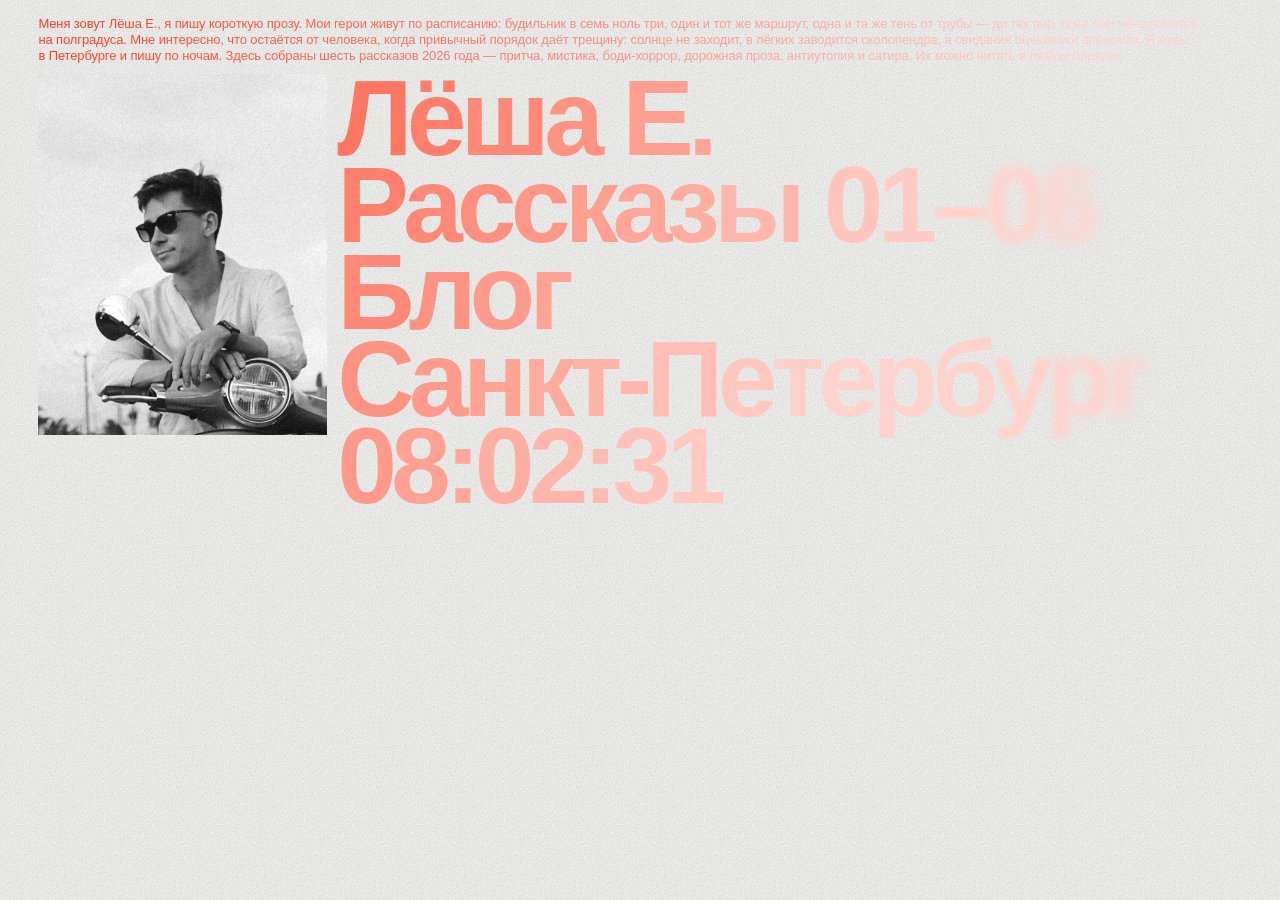
==== index.html @ 3f1f8497 "Сайт переезжает на alexie.ru Co-Authored-By: Claude Opus 5.5 <noreply@anthropic.com>" ====
<!doctype html>
<html lang="ru">
<head>
<meta charset="utf-8">
<meta http-equiv="Content-Security-Policy" content="default-src 'self'; script-src 'self' 'sha256-SENrKunhI6OJ6jYtTRpdnpeyPyvd7PL34eWN+Hv/sso='; style-src 'self' 'unsafe-inline' https://fonts.googleapis.com; font-src 'self' https://fonts.gstatic.com; img-src 'self' data:; connect-src 'self'; object-src 'none'; base-uri 'self'; form-action 'none'">
<meta name="referrer" content="strict-origin-when-cross-origin">
<meta name="viewport" content="width=device-width, initial-scale=1">
<title>Лёша Е. — рассказы, короткая проза</title>
<meta name="description" content="Лёша Е. (Лёша Ермаков) — короткая проза. Шесть рассказов: «Ни в коем случае не касайся земли», «Долгий закат», «Скрежет», «Авиарежим», «Оставьте отзыв», «Корпоратив». Читать онлайн.">
<meta name="author" content="Лёша Ермаков">
<meta name="robots" content="index, follow, max-image-preview:large">
<link rel="canonical" href="https://alexie.ru/">
<meta property="og:type" content="website">
<meta property="og:site_name" content="Лёша Е. — рассказы">
<meta property="og:locale" content="ru_RU">
<meta property="og:title" content="Лёша Е. — рассказы, короткая проза">
<meta property="og:description" content="Лёша Е. (Лёша Ермаков) — короткая проза. Шесть рассказов: «Ни в коем случае не касайся земли», «Долгий закат», «Скрежет», «Авиарежим», «Оставьте отзыв», «Корпоратив». Читать онлайн.">
<meta property="og:url" content="https://alexie.ru/">
<meta property="og:image" content="https://alexie.ru/assets/og.jpg">
<meta property="og:image:width" content="1200">
<meta property="og:image:height" content="630">
<meta name="twitter:card" content="summary_large_image">
<meta name="theme-color" content="#f0f0ef" media="(prefers-color-scheme: light)">
<meta name="theme-color" content="#121212" media="(prefers-color-scheme: dark)">
<link rel="icon" href="favicon.svg" type="image/svg+xml">
<link rel="apple-touch-icon" href="assets/apple-touch-icon.png">
<link rel="preconnect" href="https://fonts.googleapis.com">
<link rel="preconnect" href="https://fonts.gstatic.com" crossorigin>
<link href="https://fonts.googleapis.com/css2?family=Geist:wght@400;500;600;700&display=swap" rel="stylesheet">
<link rel="preload" href="assets/fonts/lebowski-regular.woff2" as="font" type="font/woff2" crossorigin>
<link rel="stylesheet" href="assets/style.css">
<script src="assets/magnet.js" defer></script>
<script type="application/ld+json">{"@context":"https://schema.org","@graph":[{"@type":"WebSite","@id":"https://alexie.ru/#website","name":"Лёша Е. — рассказы","url":"https://alexie.ru/","inLanguage":"ru","author":{"@id":"https://alexie.ru/#author"}},{"@type":"Person","@id":"https://alexie.ru/#author","name":"Лёша Е.","alternateName":"Лёша Ермаков","url":"https://alexie.ru/","image":"https://alexie.ru/assets/photo.jpg"},{"@type":"ItemList","name":"Рассказы","itemListElement":[{"@type":"ListItem","position":1,"url":"https://alexie.ru/stories/ne-kasaysya-zemli/","name":"Ни в коем случае не касайся земли"},{"@type":"ListItem","position":2,"url":"https://alexie.ru/stories/dolgiy-zakat/","name":"Долгий закат"},{"@type":"ListItem","position":3,"url":"https://alexie.ru/stories/skrezhet/","name":"Скрежет"},{"@type":"ListItem","position":4,"url":"https://alexie.ru/stories/aviarezhim/","name":"Авиарежим"},{"@type":"ListItem","position":5,"url":"https://alexie.ru/stories/ostavte-otzyv/","name":"Оставьте отзыв"},{"@type":"ListItem","position":6,"url":"https://alexie.ru/stories/korporativ/","name":"Корпоратив"}]}]}</script>
</head>
<body id="top" class="home">

<main>
  <h1 class="visually-hidden">Лёша Е. — рассказы</h1>
  <section class="hero">
    <p class="caps">Короткая проза о людях, которые живут по расписанию, — до тех пор, пока мир не сдвинется на полградуса</p>
    <figure class="portrait"><img class="swap" src="assets/photos/1.jpg" data-photos="assets/photos/1.jpg assets/photos/2.jpg assets/photos/3.jpg assets/photos/4.jpg assets/photos/5.jpg" alt="Лёша Е., портрет" width="900" height="1200"></figure>
    <a href="stories/" class="scroll">Рассказы 01–06 →</a>
    <a href="blog/" class="scroll">Блог →</a>
  </section>

  <section class="hero-b" aria-label="Об авторе">
    <p class="about">Меня зовут Лёша Е., я пишу короткую прозу. Мои герои живут по расписанию: будильник в семь ноль три, один и тот же маршрут, одна и та же тень от трубы — до тех пор, пока мир не сдвинется на полградуса. Мне интересно, что остаётся от человека, когда привычный порядок даёт трещину: солнце не заходит, в лёгких заводится сколопендра, а свидания оценивают звёздами. Я живу в Петербурге и пишу по ночам. Здесь собраны шесть рассказов 2026 года — притча, мистика, боди-хоррор, дорожная проза, антиутопия и сатира. Их можно читать в любом порядке.</p>
    <div class="hero-b-grid">
      <img class="swap" src="assets/photos/1.jpg" data-photos="assets/photos/1.jpg assets/photos/2.jpg assets/photos/3.jpg assets/photos/4.jpg assets/photos/5.jpg" alt="Лёша Е., портрет" width="900" height="1200">
      <p class="big">
        <span>Лёша Е.</span>
        <a class="edge" href="stories/">Рассказы 01–06</a>
        <a href="blog/">Блог</a>
        <span class="edge">Санкт‑Петербург</span>
        <time class="clock" data-tz="Europe/Moscow" aria-label="Время в Петербурге">--:--:--</time>
      </p>
    </div>
  </section>
  <script>
    // Случайное фото при каждой загрузке, не повторяя прошлое.
    (() => {
      const imgs = document.querySelectorAll('img.swap');
      const n = imgs[0].dataset.photos.split(' ').length;
      let last = -1;
      try { last = parseInt(localStorage.getItem('photo'), 10); } catch (e) {}
      let i = Math.floor(Math.random() * (last >= 0 && last < n ? n - 1 : n));
      if (last >= 0 && last < n && i >= last) i++;
      imgs.forEach(img => { img.src = img.dataset.photos.split(' ')[i]; img.dataset.index = i; });
      try { localStorage.setItem('photo', i); } catch (e) {}
    })();
  </script>

</main>


<script src="assets/home-b.js" defer></script>
</body>
</html>
---- assets/style.css ----
/* Medeo Serif (DNF Studio, OFL 1.1, assets/fonts/medeo-serif/OFL.txt) — основной текст рассказов.
   Подмножества по алфавитам: браузер скачивает только нужные. */
@font-face {
  font-family: "Medeo Serif";
  src: url("fonts/medeo-serif/MedeoSerif-Regular.symbols.woff2") format("woff2");
  font-weight: 400;
  font-style: normal;
  font-display: swap;
  unicode-range: U+02D8-02D9, U+02DB, U+20C5, U+2190, U+2192, U+21E7, U+222B, U+25B2, U+F8FF;
}
@font-face {
  font-family: "Medeo Serif";
  src: url("fonts/medeo-serif/MedeoSerif-Regular.cyrillic-ext.woff2") format("woff2");
  font-weight: 400;
  font-style: normal;
  font-display: swap;
  unicode-range: U+0300-0304, U+0306-030D, U+0312, U+031B, U+0323, U+0326-0329, U+0330-0331, U+0335-0337, U+0460-048F, U+0494-0499, U+049C-04A1, U+04A4-04AD, U+04B2-04B9, U+04BC-04D7, U+04DA-04E7, U+04EA-052F, U+1C80-1C8A, U+1DC4-1DC7, U+20B4, U+2DE0-2DFF, U+A640-A69F, U+FE2E-FE2F;
}
@font-face {
  font-family: "Medeo Serif";
  src: url("fonts/medeo-serif/MedeoSerif-Regular.cyrillic.woff2") format("woff2");
  font-weight: 400;
  font-style: normal;
  font-display: swap;
  unicode-range: U+0300-0304, U+0306-030D, U+0312, U+031B, U+0323, U+0326-0329, U+0330-0331, U+0335-0337, U+0400-045F, U+0490-0493, U+049A-049B, U+04A2-04A3, U+04AE-04B1, U+04BA-04BB, U+04D8-04D9, U+04E8-04E9, U+1DC4-1DC7, U+2116;
}
@font-face {
  font-family: "Medeo Serif";
  src: url("fonts/medeo-serif/MedeoSerif-Regular.latin-ext.woff2") format("woff2");
  font-weight: 400;
  font-style: normal;
  font-display: swap;
  unicode-range: U+0100-02BA, U+02BD-02C5, U+02C7-02CC, U+02CE-02D7, U+02DD-0304, U+0306-030D, U+0312, U+031B, U+0323, U+0326-0329, U+0330-0331, U+0335-0337, U+1D00-1DBF, U+1DC4-1DC7, U+1E00-1E9F, U+1EF2-1EFF, U+2020, U+20A0-20AB, U+20AD-20C4, U+2113, U+2C60-2C7F, U+A720-A7FF;
}
@font-face {
  font-family: "Medeo Serif";
  src: url("fonts/medeo-serif/MedeoSerif-Regular.latin.woff2") format("woff2");
  font-weight: 400;
  font-style: normal;
  font-display: swap;
  unicode-range: U+0000-00FF, U+0131, U+0152-0153, U+02BB-02BC, U+02C6, U+02DA, U+02DC, U+0300-0304, U+0306-030D, U+0312, U+031B, U+0323, U+0326-0329, U+0330-0331, U+0335-0337, U+1DC4-1DC7, U+2000-206F, U+20AC, U+2122, U+2191, U+2193, U+2212, U+2215, U+FEFF, U+FFFD;
}
@font-face {
  font-family: "Lebowski";
  src: url("fonts/lebowski-regular.woff2") format("woff2"),
       url("fonts/lebowski-regular.woff") format("woff");
  font-weight: 400;
  font-style: normal;
  font-display: swap;
}
:root {
  --paper: #f0f0ef;
  --ink: #0d0d0d;
  --mute: #858585;
  --line: #d8d8d6;
  --accent: #e100c3;
  --placeholder: #d4d4d2;
  --red: #ff3d1f;
  color-scheme: light;
  --sans: "Geist", "Helvetica Neue", Helvetica, Arial, sans-serif;
  --display: "Lebowski", "Geist", Georgia, serif;
  --gutter: clamp(16px, 3vw, 40px);
  --scale: 1;
}
@media (prefers-color-scheme: dark) {
  :root:not([data-theme="light"]) {
    --paper: #121212;
    --ink: #e6e6e4;
    --mute: #7d7d7b;
    --line: #2a2a2a;
    --accent: #ff4fe3;
    --placeholder: #2a2a2a;
    color-scheme: dark;
  }
}
:root[data-theme="dark"] {
  --paper: #121212;
  --ink: #e6e6e4;
  --mute: #7d7d7b;
  --line: #2a2a2a;
  --accent: #ff4fe3;
  --placeholder: #2a2a2a;
  color-scheme: dark;
}
* { box-sizing: border-box; margin: 0; padding: 0; }
html { -webkit-text-size-adjust: 100%; }
body {
  background: var(--paper);
  color: var(--ink);
  font: 400 13px/1.35 var(--sans);
  letter-spacing: -0.005em;
  -webkit-font-smoothing: antialiased;
}
a { color: inherit; text-decoration: none; }
button { font: inherit; color: inherit; background: none; border: 0; cursor: pointer; }
::selection { background: var(--accent); color: #fff; }

.mute { color: var(--mute); }

/* ---------- home ---------- */
.hero {
  display: flex;
  flex-direction: column;
  align-items: center;
  gap: 28px;
  padding: 16px var(--gutter) 96px;
  text-align: center;
}
.caps {
  text-transform: uppercase;
  font-size: 13px;
  line-height: 1.25;
  letter-spacing: 0.01em;
  max-width: 30em;
}
.portrait {
  width: clamp(160px, 18vw, 230px);
  aspect-ratio: 3 / 4;
  overflow: hidden;
  background: var(--placeholder);
}
.portrait img {
  width: 100%; height: 100%; object-fit: cover; display: block;
  filter: grayscale(1) contrast(1.08) brightness(1.02);
}
.hero .scroll { border-bottom: 1px solid currentColor; }
.hero .scroll:hover { color: var(--accent); }

.index { padding: 0 var(--gutter) 96px; }
.index-head, .row-main {
  display: grid;
  grid-template-columns: 1fr 3.2em 2fr auto;
  gap: var(--gutter);
  align-items: baseline;
  justify-items: start;
}
.index-head {
  padding-bottom: 10px;
  border-bottom: 1px solid var(--ink);
  color: var(--mute);
}
.row { border-bottom: 1px solid var(--line); }
.row-main {
  width: 100%;
  text-align: left;
  padding: 14px 0 13px;
}
.row .tag { font: 400 15px/1.2 var(--sans); color: var(--mute); }
.row .title { font: 400 clamp(26px, 2.8vw, 36px)/1.05 var(--display); }
.row .num { font: 400 15px/1.2 var(--sans); font-variant-numeric: tabular-nums; }
.row .time { font: 400 15px/1.2 var(--sans); color: var(--mute); justify-self: end; white-space: nowrap; }
.row-main:hover .title, .row-main:hover .num, .row.open .title, .row.open .num { color: var(--accent); }

.row-more {
  display: grid;
  grid-template-columns: 1fr 3.2em 2fr auto;
  gap: var(--gutter);
  max-height: 0;
  overflow: hidden;
  transition: max-height .45s cubic-bezier(.2,.7,.2,1);
}
.row.open .row-more { max-height: 420px; }
.row-more p {
  grid-column: 3;
  font: 400 15px/1.55 var(--sans);
  max-width: 36em;
  padding: 2px 0 14px;
}
.row-more .read {
  grid-column: 3;
  justify-self: start;
  margin-bottom: 22px;
  border-bottom: 1px solid currentColor;
}
.row-more .read:hover { color: var(--accent); }


/* ---------- reader ---------- */
.progress {
  position: fixed; left: 0; top: 0; height: 3px; width: 0;
  background: var(--ink); z-index: 10;
  box-shadow: 0 0 10px var(--ink);
  animation: progress-pulse 1.8s ease-in-out infinite;
}
@keyframes progress-pulse { 50% { opacity: 0.4; box-shadow: 0 0 2px var(--ink); } }
@media (prefers-reduced-motion: reduce) { .progress { animation: none; } }
.reader {
  display: grid;
  grid-template-columns: 1fr 2fr 1fr;
  gap: var(--gutter);
  padding: 64px var(--gutter) 96px;
}
/* Колонка с данными рассказа — тем же кеглем, что и текст рассказа. */
.meta { position: sticky; top: 24px; align-self: start; font-size: calc(17px * var(--scale)); line-height: 1.35; }
.meta .num { font-weight: 600; font-variant-numeric: tabular-nums; color: var(--ink); }
.meta dl { margin-top: 24px; display: grid; gap: 2px; }
.meta dt { color: var(--mute); margin-top: 10px; }

.text { max-width: 34em; }
/* Заголовок рассказа — тем же набором, что крупный текст на главной. */
.text h1 {
  font: 600 clamp(38px, 8.4vw, 136px)/calc(var(--big-lh, 0.79) * 0.9) var(--sans);
  letter-spacing: -0.055em;
  color: var(--ink);
  margin: 0 calc(-50% - var(--gutter)) 24px 0;
  padding-top: 0.04em;
}
.text .byline { color: var(--mute); margin-bottom: 64px; font-family: var(--sans); letter-spacing: -0.005em; }
.text p {
  font: 400 calc(17px * var(--scale)) / var(--read-lh, 1.65) "Medeo Serif", Georgia, serif;
  letter-spacing: 0.005em; /* было −0.005em от body, +1% */
  hanging-punctuation: first;
  margin-bottom: 0.9em;
}
.text p.short { text-indent: 0; }
.text .end { margin-top: 64px; color: var(--mute); font: 400 15px/1.2 var(--sans); }

.next {
  display: grid;
  grid-template-columns: 1fr 2fr 1fr;
  gap: var(--gutter);
  padding: 22px var(--gutter);
  border-top: 1px solid var(--ink);
}
.next a { grid-column: 2; display: block; }
.next .label { color: var(--mute); display: block; margin-bottom: 6px; }
.next .title { font: 600 clamp(32px, 4.6vw, 76px)/var(--big-lh, 0.79) var(--sans); letter-spacing: -0.055em; display: block; padding-top: 0.04em; }
.next a:hover .title { color: var(--accent); }

[hidden] { display: none !important; }

@media (max-width: 760px) {
  .index-head { display: none; }
  .row-main { grid-template-columns: auto 1fr auto; row-gap: 4px; padding: 16px 0 14px; }
  .row .tag { grid-column: 2 / 4; grid-row: 2; font-size: 15px; }
  .row .num { grid-row: 1; }
  .row .time { font-size: 15px; }
  .row-more { grid-template-columns: 1fr; }
  .row-more p, .row-more .read { grid-column: 1; }
  .reader { grid-template-columns: 1fr; padding-top: 16px; }
  .meta { position: static; display: flex; justify-content: space-between; align-items: baseline; font-size: calc(18px * var(--scale)); }
  .meta dl { display: none; }
  .text p { font-size: calc(18px * var(--scale)); }
  .text .byline { margin-bottom: 40px; }
  .text h1 { margin-right: 0; font-size: calc(18px * var(--scale) * 3); line-height: calc(var(--big-lh, 0.79) * 0.99); } /* как цитата; межстрочное +10% */
  .next { grid-template-columns: 1fr; }
  .next a { grid-column: 1; }
}

/* ---------- static pages ---------- */
.visually-hidden {
  position: absolute; width: 1px; height: 1px; overflow: hidden;
  clip: rect(0 0 0 0); white-space: nowrap;
}
.notfound { min-height: calc(100svh - 120px); display: grid; place-content: center; text-align: center; gap: 24px; padding: 0 var(--gutter); }
.notfound h1 { font: 400 clamp(36px, 5vw, 64px)/1.05 var(--display); }
.notfound a { border-bottom: 1px solid currentColor; justify-self: center; }
.notfound a:hover { color: var(--accent); }
.list { list-style: none; }

/* ---------- stories: one flowing paragraph of titles ---------- */
.toc {
  display: flex; flex-direction: column; align-items: center;
  padding: 24px var(--gutter) 24px; gap: 72px;
}
.toc-list {
  font: 700 calc(clamp(30px, 8.4vw, 120px) * var(--list-size, 1)) / var(--list-lh, 0.9) var(--sans);
  letter-spacing: -0.05em;
  text-align: var(--list-align, center);
  max-width: 15em;
}
.toc-list { color: var(--red); }
.toc-list a:hover { color: var(--ink); }
.toc-num {
  font-size: 0.3em; font-weight: 600; letter-spacing: -0.02em;
  vertical-align: 1.45em; line-height: 0; margin-right: 0.06em;
}
.toc-lead, .toc-list .w { white-space: nowrap; }
.toc-list .ch { display: inline-block; transition: filter .35s ease; }
.toc-list a:hover .ch, .toc-list a:focus-visible .ch { filter: blur(var(--b)); }

/* ---------- home, layout 2: big type ---------- */
/* Вид 2 — по умолчанию; Вид 1 включается в настройках (data-layout="a"). */
.hero-b { padding: 16px var(--gutter) 96px; }
:root:not([data-layout="a"]) .hero { display: none; }
:root[data-layout="a"] .hero-b { display: none; }
.about { font: 500 13px/1.22 var(--sans); letter-spacing: -0.01em; margin-bottom: 10px; }
.hero-b-grid { display: grid; grid-template-columns: minmax(120px, 24%) 1fr; gap: 10px; align-items: start; }
.hero-b img {
  width: 100%; height: auto; display: block;
  filter: grayscale(1) contrast(1.08);
}
.big { font: 600 clamp(38px, 8.4vw, 136px)/var(--big-lh, 0.79) var(--sans); letter-spacing: -0.055em; color: var(--red); }
.big > * { display: block; padding-top: 0.02em; }
.big a:hover { color: var(--ink); }

/* Концы каждой строки размыты: скрипт режет строку на буквы,
   и чем дальше буква от середины фразы, тем сильнее её размытие. */
.edge .ch { display: inline-block; white-space: pre; }
.edge-sr { position: absolute; width: 1px; height: 1px; overflow: hidden; clip: rect(0 0 0 0); white-space: nowrap; }
.clock { font-variant-numeric: tabular-nums; }
@media (max-width: 760px) {
  .hero-b-grid { grid-template-columns: 1fr; }
  .hero-b img { width: var(--clock-w, 46%); order: 1; }
  .big { font-size: 10.4vw; }
  .about { font-size: 12px; }
}

/* content fills the window height */
body { min-height: 100svh; display: flex; flex-direction: column; }
body > main { flex: 1 0 auto; }

/* home: all text in red */
.home main, .home .mute { color: var(--red); }
.home .big a:hover, .home .hero .scroll:hover { color: var(--ink); }

/* photo swaps while the pointer moves over it */
.swap { cursor: crosshair; }

/* Круглые кнопки «на главную» и «все рассказы»: сплошной круг цвета текста,
   иконка цвета фона; прижаты к низу экрана по центру, на одной высоте. */
.round-btn {
  position: fixed; left: 50%; bottom: var(--gutter); z-index: 15;
  width: 64px; height: 64px; margin-left: -32px;
  color: var(--ink);
  will-change: transform;
}
.round-btn svg { width: 100%; height: 100%; display: block; overflow: visible; }
.round-btn:hover, .round-btn:focus-visible { color: var(--red); }
.toc { padding-bottom: 160px; }
.next { padding-bottom: 140px; }
.round-btn-left { left: var(--gutter); margin-left: 0; }

/* Анимированный чёрный шум на фоне (под текстом), едва заметный: одна статичная SVG-текстура 200×200,
   слой просто перескакивает на несколько позиций — это дёшево, без пересчёта фильтра. */
body::before {
  content: ""; position: fixed; inset: -200px; z-index: -1; pointer-events: none;
  background-image: url("data:image/svg+xml,%3Csvg xmlns='http://www.w3.org/2000/svg' width='200' height='200'%3E%3Cfilter id='n'%3E%3CfeTurbulence type='fractalNoise' baseFrequency='0.9' numOctaves='2' stitchTiles='stitch'/%3E%3CfeColorMatrix values='0 0 0 0 0 0 0 0 0 0 0 0 0 0 0 0 0 0 1.6 -0.4'/%3E%3C/filter%3E%3Crect width='200' height='200' filter='url(%23n)'/%3E%3C/svg%3E");
  opacity: 0.1;
  will-change: transform;
  animation: grain 0.6s steps(1) infinite;
}
@keyframes grain {
  0%   { transform: translate(0, 0); }
  17%  { transform: translate(-63px, 41px); }
  33%  { transform: translate(37px, -88px); }
  50%  { transform: translate(-112px, -29px); }
  67%  { transform: translate(84px, 73px); }
  83%  { transform: translate(-21px, 117px); }
}
@media (prefers-reduced-motion: reduce) { body::before { animation: none; } }

/* Выделения в тексте рассказа: крупный лид и выносная цитата. */
.text .lead {
  font: 500 calc(26px * var(--scale)) / 1.12 var(--sans);
  letter-spacing: -0.015em;
  color: var(--ink);
  margin-bottom: 1.4em;
}
/* Цитата набрана как заголовок рассказа (и того же цвета), вдвое мельче. */
.text .pull {
  font: 600 calc((clamp(38px, 8.4vw, 136px) - 5px) / 2) / var(--big-lh, 0.79) var(--sans);
  letter-spacing: -0.055em;
  color: var(--ink);
  margin: 0.35em calc(-50% - var(--gutter)) 0.4em -0.3em;
  padding-top: 0.04em;
}
@media (max-width: 760px) {
  .text .lead { font-size: calc(22px * var(--scale)); }
  .text .pull { margin: 0.35em 0 0.4em; font-size: calc(18px * var(--scale) * 3); } /* как на десктопе: ~3× основного текста */
}
/* На странице рассказа весь текст — основного цвета, без серого. */
.read-page .byline, .read-page .meta dt, .read-page .end, .read-page .next .label { color: var(--ink); }

/* Разбивка между частями рассказа: символ по центру колонки. */
.text .sep { text-align: center; font: 400 calc(30px * var(--scale)) / 1 var(--sans); color: var(--ink); margin: 1.4em 0 1.5em; }

/* Блог (заглушка) */
.blog-soon { margin-top: 24px; font-size: calc(17px * var(--scale)); color: var(--ink); }
.hero .scroll + .scroll { margin-top: -16px; }

/* Градиент текста на главной (вид 2): цвет каждой буквы выставляет home-b.js. */
/* При наведении ссылка подсвечивается основным цветом (в тёмной теме — белым). */
.hero-b .big a:hover .gc, .hero-b .big a:hover .ch { color: var(--ink) !important; }

/* Построчное появление на странице «Рассказы» (задержки ставит встроенный скрипт). */
.reveal .toc-list .toc-lead, .reveal .toc-list .w { display: inline-block; }
.reveal .toc-list .toc-lead, .reveal .toc-list .w {
  animation: line-in 0.9s cubic-bezier(0.2, 0.7, 0.2, 1) var(--d, 0s) backwards;
}
.reveal .round-btn { animation: btn-in 0.8s cubic-bezier(0.2, 0.7, 0.2, 1) var(--d, 0s) backwards; }
@keyframes line-in { from { opacity: 0; filter: blur(14px); translate: 0 0.25em; } }
@keyframes btn-in  { from { opacity: 0; filter: blur(10px); scale: 0.6; } }
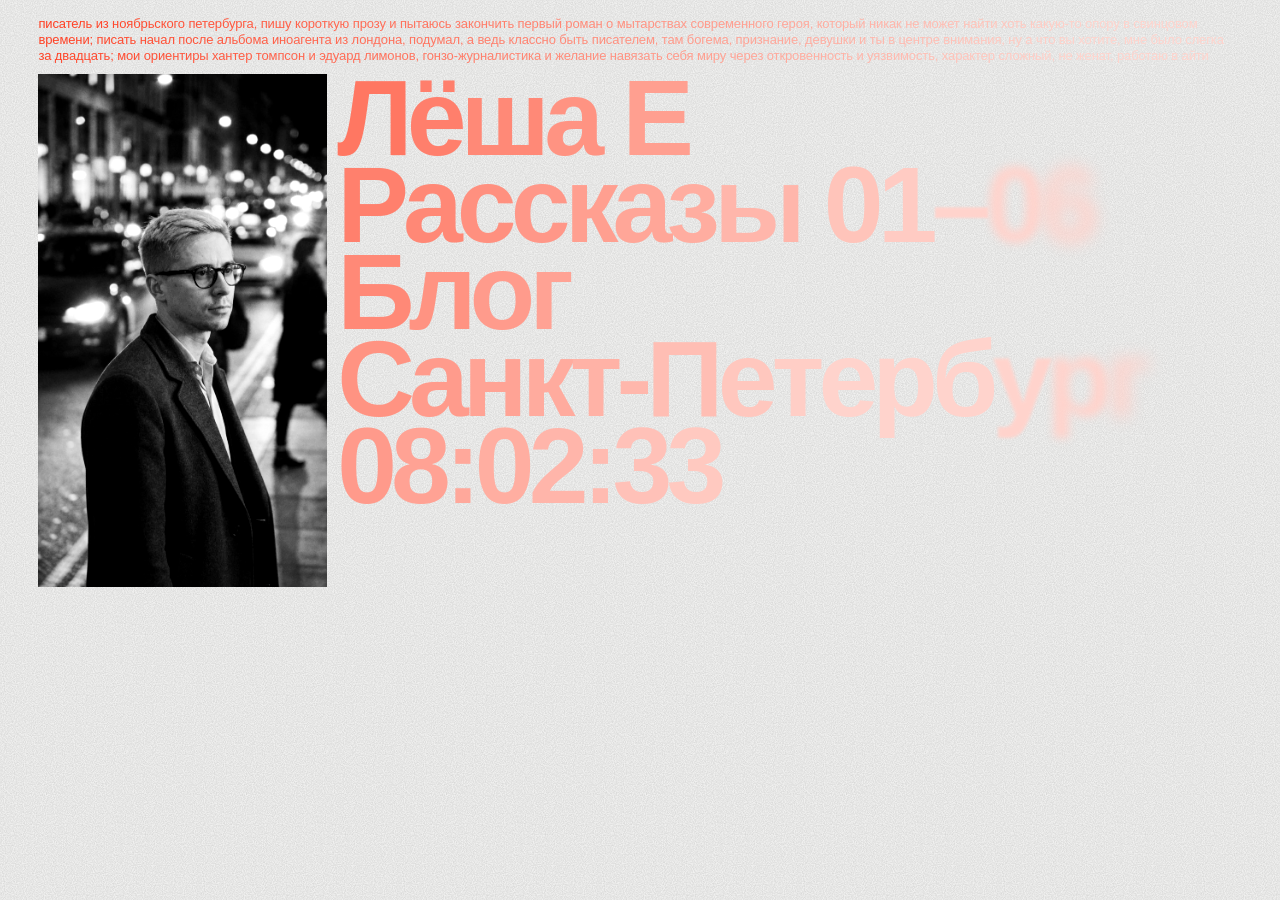
==== commit 2e190263: "Главная: новый текст обо мне, имя без точки, новые фото и видео - Текст обо мне заменён - «Лёша Е» б" ====
--- a/index.html
+++ b/index.html
@@ -2,19 +2,19 @@
 <html lang="ru">
 <head>
 <meta charset="utf-8">
-<meta http-equiv="Content-Security-Policy" content="default-src 'self'; script-src 'self' 'sha256-SENrKunhI6OJ6jYtTRpdnpeyPyvd7PL34eWN+Hv/sso='; style-src 'self' 'unsafe-inline' https://fonts.googleapis.com; font-src 'self' https://fonts.gstatic.com; img-src 'self' data:; connect-src 'self'; object-src 'none'; base-uri 'self'; form-action 'none'">
+<meta http-equiv="Content-Security-Policy" content="default-src 'self'; script-src 'self' 'sha256-n9wpBW+cGlN1hU8FllGWKhVFLgz1HbOSKH2967kDhKI='; style-src 'self' 'unsafe-inline' https://fonts.googleapis.com; font-src 'self' https://fonts.gstatic.com; img-src 'self' data:; connect-src 'self'; object-src 'none'; base-uri 'self'; form-action 'none'">
 <meta name="referrer" content="strict-origin-when-cross-origin">
 <meta name="viewport" content="width=device-width, initial-scale=1">
-<title>Лёша Е. — рассказы, короткая проза</title>
-<meta name="description" content="Лёша Е. (Лёша Ермаков) — короткая проза. Шесть рассказов: «Ни в коем случае не касайся земли», «Долгий закат», «Скрежет», «Авиарежим», «Оставьте отзыв», «Корпоратив». Читать онлайн.">
+<title>Лёша Е — рассказы, короткая проза</title>
+<meta name="description" content="Лёша Е (Лёша Ермаков) — короткая проза. Шесть рассказов: «Ни в коем случае не касайся земли», «Долгий закат», «Скрежет», «Авиарежим», «Оставьте отзыв», «Корпоратив». Читать онлайн.">
 <meta name="author" content="Лёша Ермаков">
 <meta name="robots" content="index, follow, max-image-preview:large">
 <link rel="canonical" href="https://alexie.ru/">
 <meta property="og:type" content="website">
-<meta property="og:site_name" content="Лёша Е. — рассказы">
+<meta property="og:site_name" content="Лёша Е — рассказы">
 <meta property="og:locale" content="ru_RU">
-<meta property="og:title" content="Лёша Е. — рассказы, короткая проза">
-<meta property="og:description" content="Лёша Е. (Лёша Ермаков) — короткая проза. Шесть рассказов: «Ни в коем случае не касайся земли», «Долгий закат», «Скрежет», «Авиарежим», «Оставьте отзыв», «Корпоратив». Читать онлайн.">
+<meta property="og:title" content="Лёша Е — рассказы, короткая проза">
+<meta property="og:description" content="Лёша Е (Лёша Ермаков) — короткая проза. Шесть рассказов: «Ни в коем случае не касайся земли», «Долгий закат», «Скрежет», «Авиарежим», «Оставьте отзыв», «Корпоратив». Читать онлайн.">
 <meta property="og:url" content="https://alexie.ru/">
 <meta property="og:image" content="https://alexie.ru/assets/og.jpg">
 <meta property="og:image:width" content="1200">
@@ -30,25 +30,25 @@
 <link rel="preload" href="assets/fonts/lebowski-regular.woff2" as="font" type="font/woff2" crossorigin>
 <link rel="stylesheet" href="assets/style.css">
 <script src="assets/magnet.js" defer></script>
-<script type="application/ld+json">{"@context":"https://schema.org","@graph":[{"@type":"WebSite","@id":"https://alexie.ru/#website","name":"Лёша Е. — рассказы","url":"https://alexie.ru/","inLanguage":"ru","author":{"@id":"https://alexie.ru/#author"}},{"@type":"Person","@id":"https://alexie.ru/#author","name":"Лёша Е.","alternateName":"Лёша Ермаков","url":"https://alexie.ru/","image":"https://alexie.ru/assets/photo.jpg"},{"@type":"ItemList","name":"Рассказы","itemListElement":[{"@type":"ListItem","position":1,"url":"https://alexie.ru/stories/ne-kasaysya-zemli/","name":"Ни в коем случае не касайся земли"},{"@type":"ListItem","position":2,"url":"https://alexie.ru/stories/dolgiy-zakat/","name":"Долгий закат"},{"@type":"ListItem","position":3,"url":"https://alexie.ru/stories/skrezhet/","name":"Скрежет"},{"@type":"ListItem","position":4,"url":"https://alexie.ru/stories/aviarezhim/","name":"Авиарежим"},{"@type":"ListItem","position":5,"url":"https://alexie.ru/stories/ostavte-otzyv/","name":"Оставьте отзыв"},{"@type":"ListItem","position":6,"url":"https://alexie.ru/stories/korporativ/","name":"Корпоратив"}]}]}</script>
+<script type="application/ld+json">{"@context":"https://schema.org","@graph":[{"@type":"WebSite","@id":"https://alexie.ru/#website","name":"Лёша Е — рассказы","url":"https://alexie.ru/","inLanguage":"ru","author":{"@id":"https://alexie.ru/#author"}},{"@type":"Person","@id":"https://alexie.ru/#author","name":"Лёша Е","alternateName":"Лёша Ермаков","url":"https://alexie.ru/","image":"https://alexie.ru/assets/photo.jpg"},{"@type":"ItemList","name":"Рассказы","itemListElement":[{"@type":"ListItem","position":1,"url":"https://alexie.ru/stories/ne-kasaysya-zemli/","name":"Ни в коем случае не касайся земли"},{"@type":"ListItem","position":2,"url":"https://alexie.ru/stories/dolgiy-zakat/","name":"Долгий закат"},{"@type":"ListItem","position":3,"url":"https://alexie.ru/stories/skrezhet/","name":"Скрежет"},{"@type":"ListItem","position":4,"url":"https://alexie.ru/stories/aviarezhim/","name":"Авиарежим"},{"@type":"ListItem","position":5,"url":"https://alexie.ru/stories/ostavte-otzyv/","name":"Оставьте отзыв"},{"@type":"ListItem","position":6,"url":"https://alexie.ru/stories/korporativ/","name":"Корпоратив"}]}]}</script>
 </head>
 <body id="top" class="home">
 
 <main>
-  <h1 class="visually-hidden">Лёша Е. — рассказы</h1>
+  <h1 class="visually-hidden">Лёша Е — рассказы</h1>
   <section class="hero">
     <p class="caps">Короткая проза о людях, которые живут по расписанию, — до тех пор, пока мир не сдвинется на полградуса</p>
-    <figure class="portrait"><img class="swap" src="assets/photos/1.jpg" data-photos="assets/photos/1.jpg assets/photos/2.jpg assets/photos/3.jpg assets/photos/4.jpg assets/photos/5.jpg" alt="Лёша Е., портрет" width="900" height="1200"></figure>
+    <figure class="portrait"><img class="swap" src="assets/photos/1.jpg" data-photos="assets/photos/1.jpg assets/photos/2.jpg assets/photos/3.jpg assets/photos/4.jpg assets/photos/5.jpg assets/photos/6.png assets/photos/7.jpg assets/photos/8.mp4" alt="Лёша Е, портрет" width="900" height="1200"></figure>
     <a href="stories/" class="scroll">Рассказы 01–06 →</a>
     <a href="blog/" class="scroll">Блог →</a>
   </section>
 
   <section class="hero-b" aria-label="Об авторе">
-    <p class="about">Меня зовут Лёша Е., я пишу короткую прозу. Мои герои живут по расписанию: будильник в семь ноль три, один и тот же маршрут, одна и та же тень от трубы — до тех пор, пока мир не сдвинется на полградуса. Мне интересно, что остаётся от человека, когда привычный порядок даёт трещину: солнце не заходит, в лёгких заводится сколопендра, а свидания оценивают звёздами. Я живу в Петербурге и пишу по ночам. Здесь собраны шесть рассказов 2026 года — притча, мистика, боди-хоррор, дорожная проза, антиутопия и сатира. Их можно читать в любом порядке.</p>
+    <p class="about">писатель из ноябрьского петербурга, пишу короткую прозу и пытаюсь закончить первый роман о мытарствах современного героя, который никак не может найти хоть какую-то опору в свинцовом времени; писать начал после альбома иноагента из лондона, подумал, а ведь классно быть писателем, там богема, признание, девушки и ты в центре внимания, ну а что вы хотите, мне было слегка за двадцать; мои ориентиры хантер томпсон и эдуард лимонов, гонзо-журналистика и желание навязать себя миру через откровенность и уязвимость, характер сложный, не женат, работаю в айти</p>
     <div class="hero-b-grid">
-      <img class="swap" src="assets/photos/1.jpg" data-photos="assets/photos/1.jpg assets/photos/2.jpg assets/photos/3.jpg assets/photos/4.jpg assets/photos/5.jpg" alt="Лёша Е., портрет" width="900" height="1200">
+      <img class="swap" src="assets/photos/1.jpg" data-photos="assets/photos/1.jpg assets/photos/2.jpg assets/photos/3.jpg assets/photos/4.jpg assets/photos/5.jpg assets/photos/6.png assets/photos/7.jpg assets/photos/8.mp4" alt="Лёша Е, портрет" width="900" height="1200">
       <p class="big">
-        <span>Лёша Е.</span>
+        <span>Лёша Е</span>
         <a class="edge" href="stories/">Рассказы 01–06</a>
         <a href="blog/">Блог</a>
         <span class="edge">Санкт‑Петербург</span>
@@ -57,15 +57,15 @@
     </div>
   </section>
   <script>
-    // Случайное фото при каждой загрузке, не повторяя прошлое.
+    // Случайное фото (не видео) при каждой загрузке, не повторяя прошлое.
     (() => {
       const imgs = document.querySelectorAll('img.swap');
-      const n = imgs[0].dataset.photos.split(' ').length;
+      const list = imgs[0].dataset.photos.split(' ');
       let last = -1;
       try { last = parseInt(localStorage.getItem('photo'), 10); } catch (e) {}
-      let i = Math.floor(Math.random() * (last >= 0 && last < n ? n - 1 : n));
-      if (last >= 0 && last < n && i >= last) i++;
-      imgs.forEach(img => { img.src = img.dataset.photos.split(' ')[i]; img.dataset.index = i; });
+      const pics = list.map((src, k) => k).filter(k => !list[k].endsWith('.mp4') && k !== last);
+      const i = pics[Math.floor(Math.random() * pics.length)];
+      imgs.forEach(img => { img.src = list[i]; img.dataset.index = i; });
       try { localStorage.setItem('photo', i); } catch (e) {}
     })();
   </script>
--- a/assets/style.css
+++ b/assets/style.css
@@ -119,7 +119,7 @@
   overflow: hidden;
   background: var(--placeholder);
 }
-.portrait img {
+.portrait .swap {
   width: 100%; height: 100%; object-fit: cover; display: block;
   filter: grayscale(1) contrast(1.08) brightness(1.02);
 }
@@ -286,7 +286,7 @@
 :root[data-layout="a"] .hero-b { display: none; }
 .about { font: 500 13px/1.22 var(--sans); letter-spacing: -0.01em; margin-bottom: 10px; }
 .hero-b-grid { display: grid; grid-template-columns: minmax(120px, 24%) 1fr; gap: 10px; align-items: start; }
-.hero-b img {
+.hero-b .swap {
   width: 100%; height: auto; display: block;
   filter: grayscale(1) contrast(1.08);
 }
@@ -301,7 +301,7 @@
 .clock { font-variant-numeric: tabular-nums; }
 @media (max-width: 760px) {
   .hero-b-grid { grid-template-columns: 1fr; }
-  .hero-b img { width: var(--clock-w, 46%); order: 1; }
+  .hero-b .swap { width: var(--clock-w, 46%); order: 1; }
   .big { font-size: 10.4vw; }
   .about { font-size: 12px; }
 }
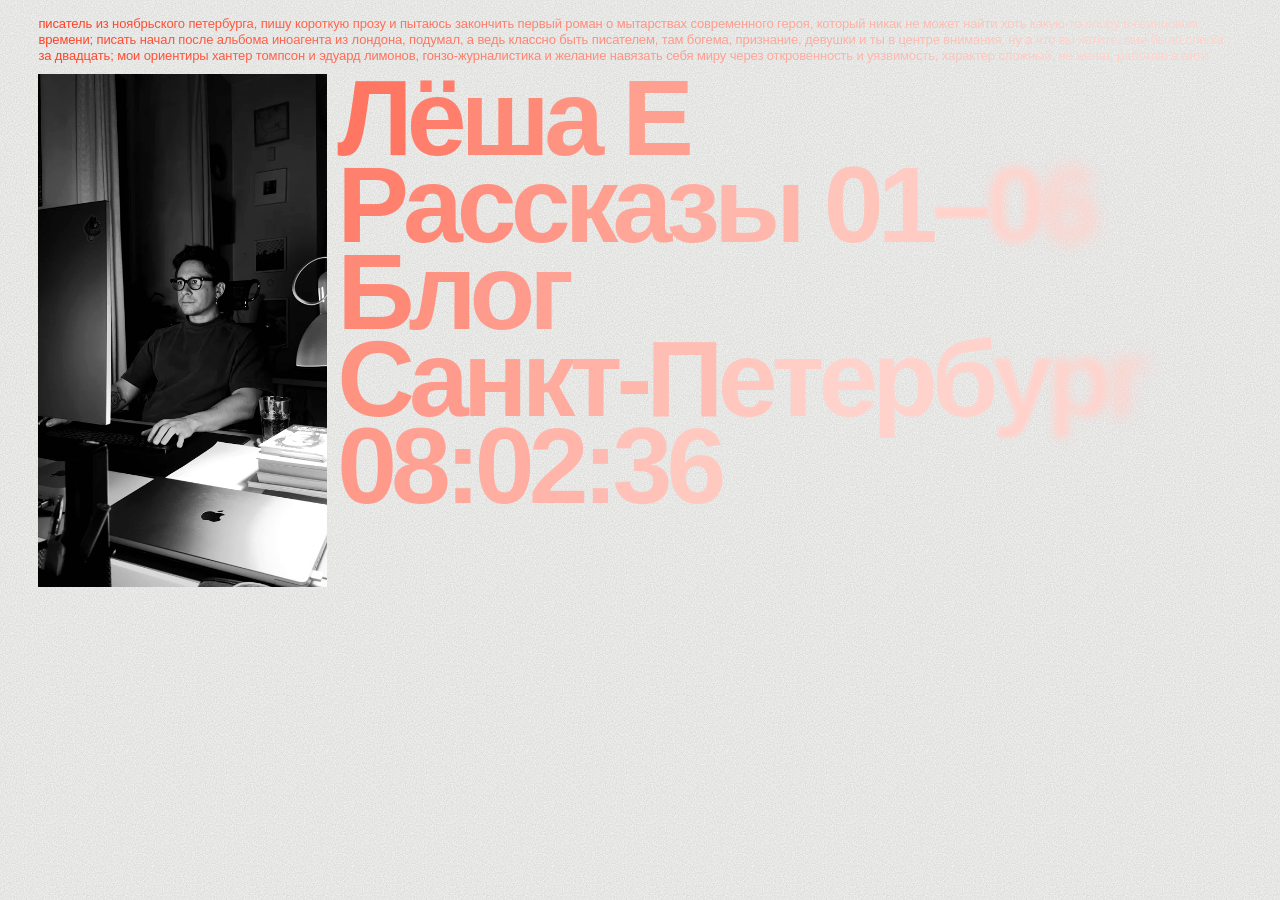
==== commit 605c0253: "Главная: видео первым в смене фото Co-Authored-By: Claude Opus 5.5 <noreply@anthropic.com>" ====
--- a/index.html
+++ b/index.html
@@ -2,7 +2,7 @@
 <html lang="ru">
 <head>
 <meta charset="utf-8">
-<meta http-equiv="Content-Security-Policy" content="default-src 'self'; script-src 'self' 'sha256-n9wpBW+cGlN1hU8FllGWKhVFLgz1HbOSKH2967kDhKI='; style-src 'self' 'unsafe-inline' https://fonts.googleapis.com; font-src 'self' https://fonts.gstatic.com; img-src 'self' data:; connect-src 'self'; object-src 'none'; base-uri 'self'; form-action 'none'">
+<meta http-equiv="Content-Security-Policy" content="default-src 'self'; script-src 'self' 'sha256-Y6WC1K5HjxvX8Q7aVCYfmcydx08YfO0h7AEWzItE5zQ='; style-src 'self' 'unsafe-inline' https://fonts.googleapis.com; font-src 'self' https://fonts.gstatic.com; img-src 'self' data:; connect-src 'self'; object-src 'none'; base-uri 'self'; form-action 'none'">
 <meta name="referrer" content="strict-origin-when-cross-origin">
 <meta name="viewport" content="width=device-width, initial-scale=1">
 <title>Лёша Е — рассказы, короткая проза</title>
@@ -38,7 +38,7 @@
   <h1 class="visually-hidden">Лёша Е — рассказы</h1>
   <section class="hero">
     <p class="caps">Короткая проза о людях, которые живут по расписанию, — до тех пор, пока мир не сдвинется на полградуса</p>
-    <figure class="portrait"><img class="swap" src="assets/photos/1.jpg" data-photos="assets/photos/1.jpg assets/photos/2.jpg assets/photos/3.jpg assets/photos/4.jpg assets/photos/5.jpg assets/photos/6.png assets/photos/7.jpg assets/photos/8.mp4" alt="Лёша Е, портрет" width="900" height="1200"></figure>
+    <figure class="portrait"><img class="swap" src="assets/photos/1.jpg" data-photos="assets/photos/8.mp4 assets/photos/1.jpg assets/photos/2.jpg assets/photos/3.jpg assets/photos/4.jpg assets/photos/5.jpg assets/photos/6.png assets/photos/7.jpg" alt="Лёша Е, портрет" width="900" height="1200"></figure>
     <a href="stories/" class="scroll">Рассказы 01–06 →</a>
     <a href="blog/" class="scroll">Блог →</a>
   </section>
@@ -46,7 +46,7 @@
   <section class="hero-b" aria-label="Об авторе">
     <p class="about">писатель из ноябрьского петербурга, пишу короткую прозу и пытаюсь закончить первый роман о мытарствах современного героя, который никак не может найти хоть какую-то опору в свинцовом времени; писать начал после альбома иноагента из лондона, подумал, а ведь классно быть писателем, там богема, признание, девушки и ты в центре внимания, ну а что вы хотите, мне было слегка за двадцать; мои ориентиры хантер томпсон и эдуард лимонов, гонзо-журналистика и желание навязать себя миру через откровенность и уязвимость, характер сложный, не женат, работаю в айти</p>
     <div class="hero-b-grid">
-      <img class="swap" src="assets/photos/1.jpg" data-photos="assets/photos/1.jpg assets/photos/2.jpg assets/photos/3.jpg assets/photos/4.jpg assets/photos/5.jpg assets/photos/6.png assets/photos/7.jpg assets/photos/8.mp4" alt="Лёша Е, портрет" width="900" height="1200">
+      <img class="swap" src="assets/photos/1.jpg" data-photos="assets/photos/8.mp4 assets/photos/1.jpg assets/photos/2.jpg assets/photos/3.jpg assets/photos/4.jpg assets/photos/5.jpg assets/photos/6.png assets/photos/7.jpg" alt="Лёша Е, портрет" width="900" height="1200">
       <p class="big">
         <span>Лёша Е</span>
         <a class="edge" href="stories/">Рассказы 01–06</a>
@@ -57,17 +57,12 @@
     </div>
   </section>
   <script>
-    // Случайное фото (не видео) при каждой загрузке, не повторяя прошлое.
-    (() => {
-      const imgs = document.querySelectorAll('img.swap');
-      const list = imgs[0].dataset.photos.split(' ');
-      let last = -1;
-      try { last = parseInt(localStorage.getItem('photo'), 10); } catch (e) {}
-      const pics = list.map((src, k) => k).filter(k => !list[k].endsWith('.mp4') && k !== last);
-      const i = pics[Math.floor(Math.random() * pics.length)];
-      imgs.forEach(img => { img.src = list[i]; img.dataset.index = i; });
-      try { localStorage.setItem('photo', i); } catch (e) {}
-    })();
+    // Первым всегда идёт видео: сразу показываем его кадр-обложку, само видео
+    // подставит home-b.js, когда оно загрузится.
+    document.querySelectorAll('img.swap').forEach(img => {
+      img.src = img.dataset.photos.split(' ')[0].replace(/\.mp4$/, '-poster.jpg');
+      img.dataset.index = 0;
+    });
   </script>
 
 </main>
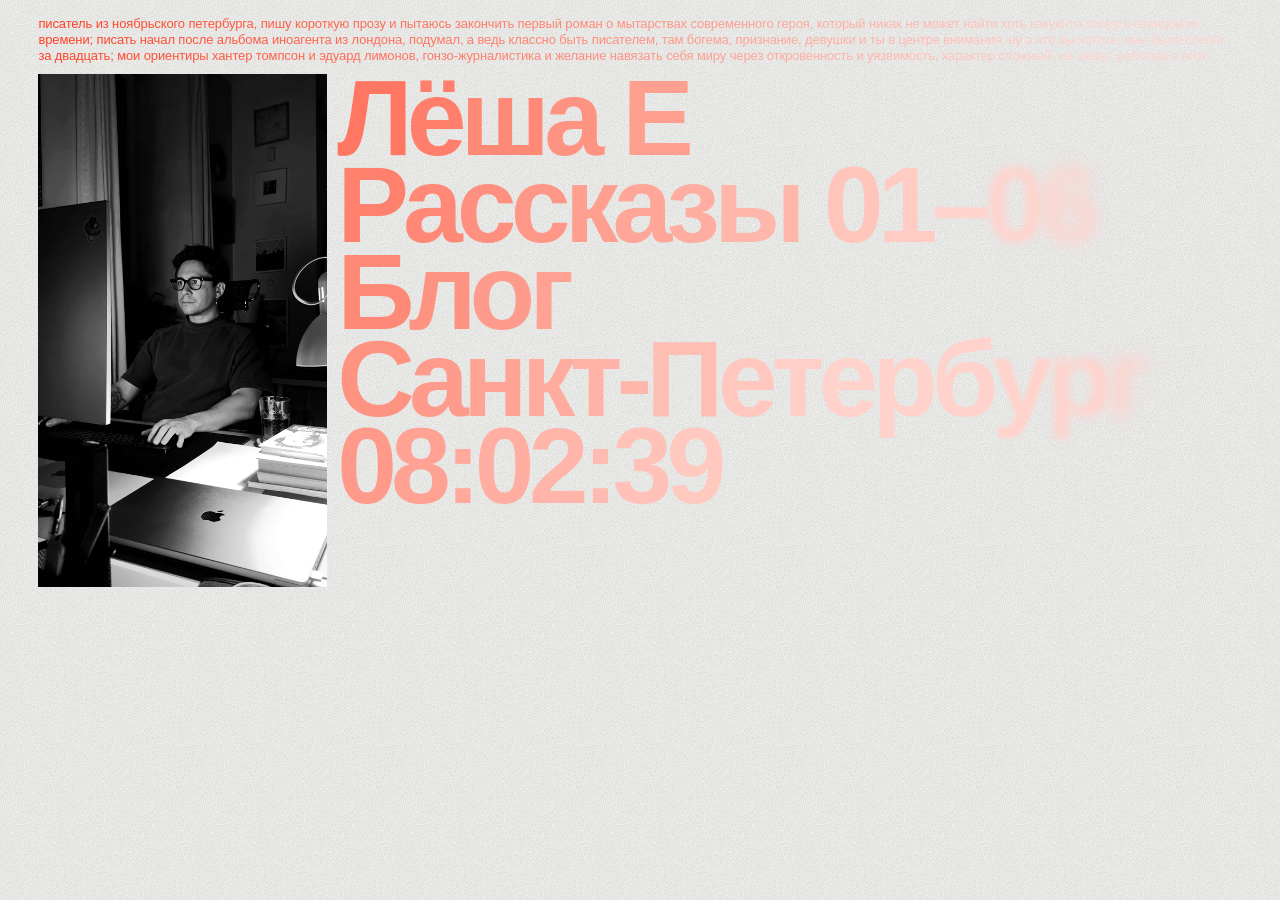
==== commit ad61a9b8: "Превью для соцсетей: новое фото, описание без настоящего имени - Картинка превью главной — ч/б фото," ====
--- a/index.html
+++ b/index.html
@@ -6,7 +6,7 @@
 <meta name="referrer" content="strict-origin-when-cross-origin">
 <meta name="viewport" content="width=device-width, initial-scale=1">
 <title>Лёша Е — рассказы, короткая проза</title>
-<meta name="description" content="Лёша Е (Лёша Ермаков) — короткая проза. Шесть рассказов: «Ни в коем случае не касайся земли», «Долгий закат», «Скрежет», «Авиарежим», «Оставьте отзыв», «Корпоратив». Читать онлайн.">
+<meta name="description" content="Лёша Е — писатель из Петербурга, рассказы, короткая проза. Читать онлайн">
 <meta name="author" content="Лёша Ермаков">
 <meta name="robots" content="index, follow, max-image-preview:large">
 <link rel="canonical" href="https://alexie.ru/">
@@ -14,7 +14,7 @@
 <meta property="og:site_name" content="Лёша Е — рассказы">
 <meta property="og:locale" content="ru_RU">
 <meta property="og:title" content="Лёша Е — рассказы, короткая проза">
-<meta property="og:description" content="Лёша Е (Лёша Ермаков) — короткая проза. Шесть рассказов: «Ни в коем случае не касайся земли», «Долгий закат», «Скрежет», «Авиарежим», «Оставьте отзыв», «Корпоратив». Читать онлайн.">
+<meta property="og:description" content="Лёша Е — писатель из Петербурга, рассказы, короткая проза. Читать онлайн">
 <meta property="og:url" content="https://alexie.ru/">
 <meta property="og:image" content="https://alexie.ru/assets/og.jpg">
 <meta property="og:image:width" content="1200">
--- a/assets/style.css
+++ b/assets/style.css
@@ -375,8 +375,24 @@
 /* Разбивка между частями рассказа: символ по центру колонки. */
 .text .sep { text-align: center; font: 400 calc(30px * var(--scale)) / 1 var(--sans); color: var(--ink); margin: 1.4em 0 1.5em; }
 
-/* Блог (заглушка) */
-.blog-soon { margin-top: 24px; font-size: calc(17px * var(--scale)); color: var(--ink); }
+/* Блог (заглушка): текст по центру поверх фото, фото прижато книзу и заполняет экран.
+   Фото затемнено, чтобы белый текст читался; на узких экранах — облегчённая версия. */
+.blog-bg {
+  position: fixed; inset: 0; z-index: -2;
+  background: linear-gradient(rgb(0 0 0 / 0.55), rgb(0 0 0 / 0.55)),
+              url("bg/blog-1800.jpg") center bottom / cover no-repeat #1a1a1a;
+}
+@media (max-width: 760px) {
+  .blog-bg { background-image: linear-gradient(rgb(0 0 0 / 0.55), rgb(0 0 0 / 0.55)), url("bg/blog-1000.jpg"); }
+}
+.blog { display: grid; place-items: center; padding: 24px var(--gutter) 120px; }
+.blog-note {
+  max-width: 30em; text-align: center; color: #fff;
+  font: 400 calc(17px * var(--scale)) / var(--read-lh, 1.65) "Medeo Serif", Georgia, serif;
+  letter-spacing: 0.005em;
+}
+.blog-note a { border-bottom: 1px solid currentColor; }
+.blog-note a:hover { color: var(--red); }
 .hero .scroll + .scroll { margin-top: -16px; }
 
 /* Градиент текста на главной (вид 2): цвет каждой буквы выставляет home-b.js. */
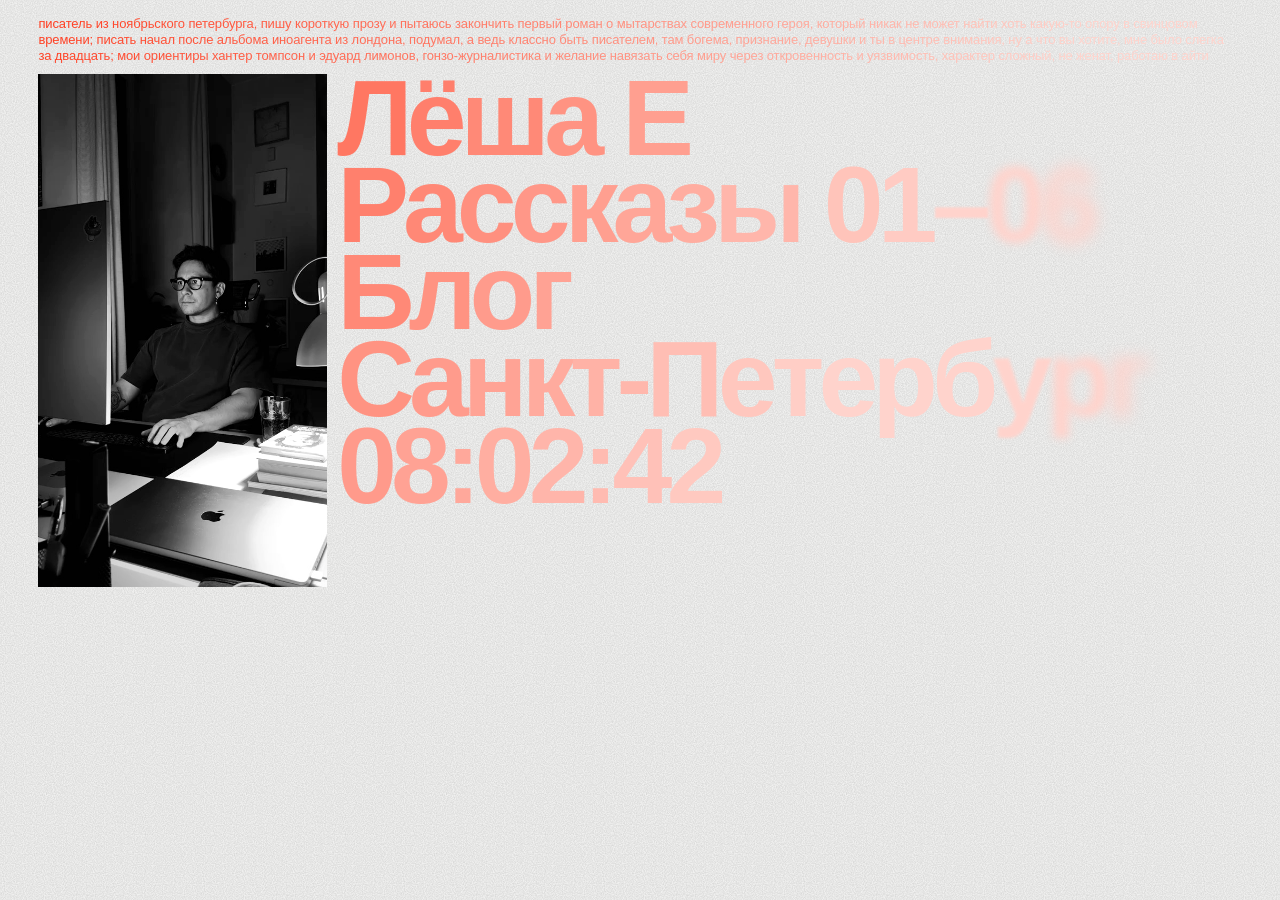
==== commit 1eb8f4e5: "Раздел «Обо мне», новый текст блога, светло-красное выделение - Страница /about/ с контактом в Teleg" ====
--- a/index.html
+++ b/index.html
@@ -48,7 +48,7 @@
     <div class="hero-b-grid">
       <img class="swap" src="assets/photos/1.jpg" data-photos="assets/photos/8.mp4 assets/photos/1.jpg assets/photos/2.jpg assets/photos/3.jpg assets/photos/4.jpg assets/photos/5.jpg assets/photos/6.png assets/photos/7.jpg" alt="Лёша Е, портрет" width="900" height="1200">
       <p class="big">
-        <span>Лёша Е</span>
+        <a href="about/">Лёша Е</a>
         <a class="edge" href="stories/">Рассказы 01–06</a>
         <a href="blog/">Блог</a>
         <span class="edge">Санкт‑Петербург</span>
--- a/assets/style.css
+++ b/assets/style.css
@@ -53,7 +53,7 @@
   --ink: #0d0d0d;
   --mute: #858585;
   --line: #d8d8d6;
-  --accent: #e100c3;
+  --accent: #ff7a63; /* светло-красный: отличается от красного текста #ff3d1f */
   --placeholder: #d4d4d2;
   --red: #ff3d1f;
   color-scheme: light;
@@ -68,7 +68,7 @@
     --ink: #e6e6e4;
     --mute: #7d7d7b;
     --line: #2a2a2a;
-    --accent: #ff4fe3;
+    --accent: #ff7a63;
     --placeholder: #2a2a2a;
     color-scheme: dark;
   }
@@ -78,7 +78,7 @@
   --ink: #e6e6e4;
   --mute: #7d7d7b;
   --line: #2a2a2a;
-  --accent: #ff4fe3;
+  --accent: #ff7a63;
   --placeholder: #2a2a2a;
   color-scheme: dark;
 }
@@ -93,7 +93,7 @@
 }
 a { color: inherit; text-decoration: none; }
 button { font: inherit; color: inherit; background: none; border: 0; cursor: pointer; }
-::selection { background: var(--accent); color: #fff; }
+::selection { background: var(--accent); color: #111; }
 
 .mute { color: var(--mute); }
 
@@ -407,3 +407,12 @@
 .reveal .round-btn { animation: btn-in 0.8s cubic-bezier(0.2, 0.7, 0.2, 1) var(--d, 0s) backwards; }
 @keyframes line-in { from { opacity: 0; filter: blur(14px); translate: 0 0.25em; } }
 @keyframes btn-in  { from { opacity: 0; filter: blur(10px); scale: 0.6; } }
+
+/* Обо мне: тот же макет, что у блога, своё фото (лицо ближе к верху — держим его в кадре). */
+.about-page .blog-bg {
+  background-image: linear-gradient(rgb(0 0 0 / 0.55), rgb(0 0 0 / 0.55)), url("bg/about-1800.jpg");
+  background-position: center 30%;
+}
+@media (max-width: 760px) {
+  .about-page .blog-bg { background-image: linear-gradient(rgb(0 0 0 / 0.55), rgb(0 0 0 / 0.55)), url("bg/about-1000.jpg"); }
+}
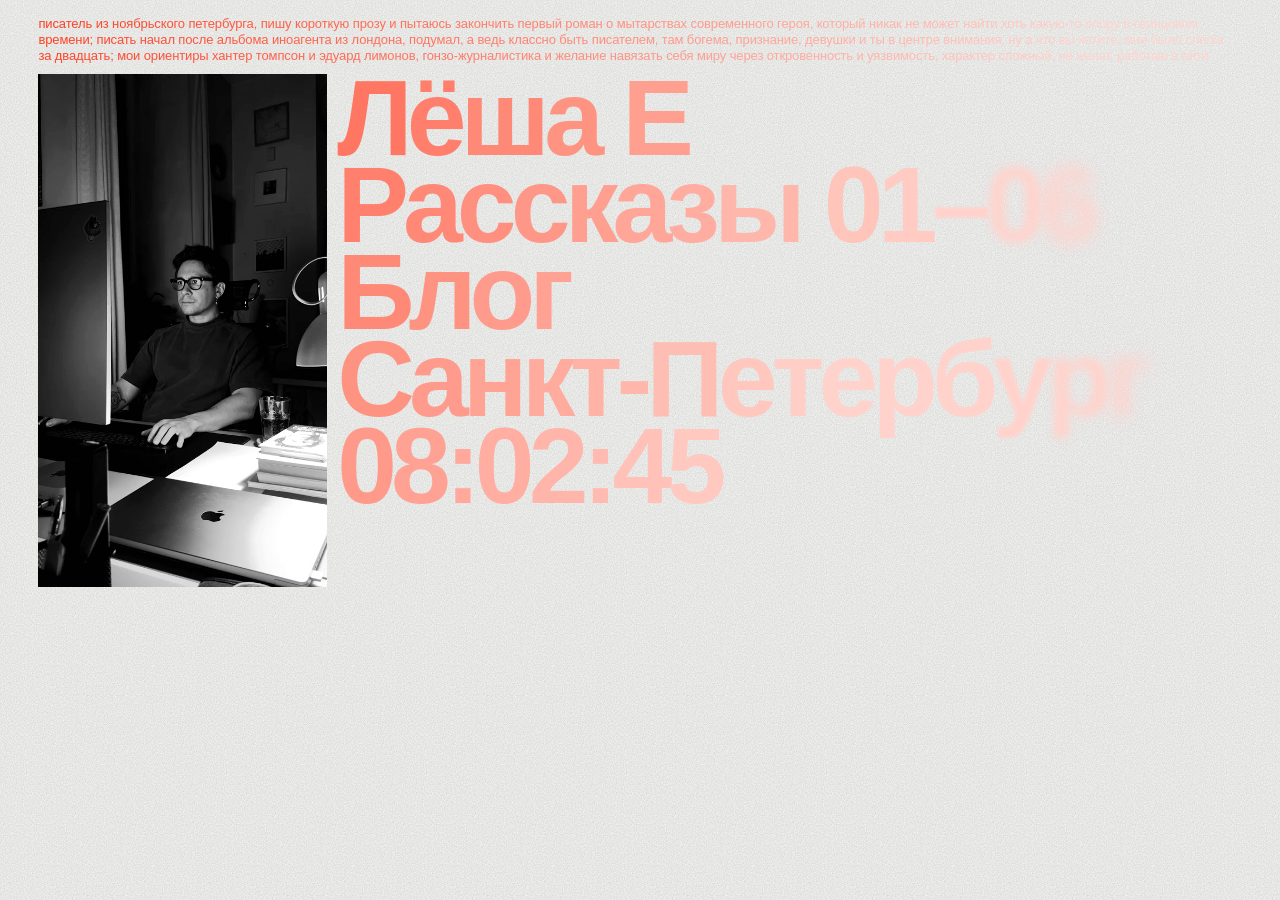
==== commit 55c3fe01: "Главная: «Санкт-Петербург» ведёт в Instagram Co-Authored-By: Claude Opus 5.5 <noreply@anthropic.com>" ====
--- a/index.html
+++ b/index.html
@@ -51,7 +51,7 @@
         <a href="about/">Лёша Е</a>
         <a class="edge" href="stories/">Рассказы 01–06</a>
         <a href="blog/">Блог</a>
-        <span class="edge">Санкт‑Петербург</span>
+        <a class="edge" href="https://www.instagram.com/alexiermakov/" rel="noopener">Санкт‑Петербург</a>
         <time class="clock" data-tz="Europe/Moscow" aria-label="Время в Петербурге">--:--:--</time>
       </p>
     </div>
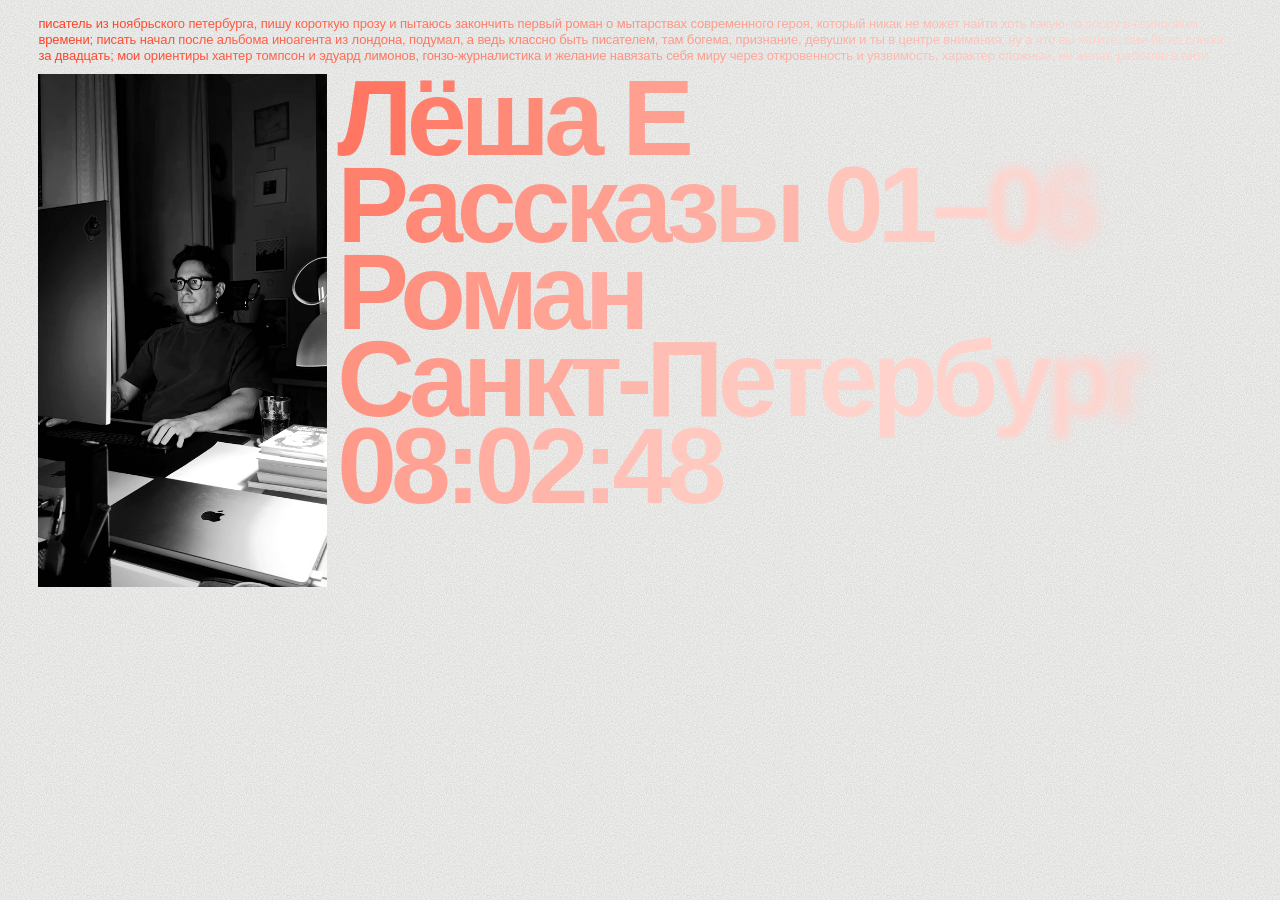
==== commit 2294fbf2: "Страница романа «Удалить для всех»: вступление и главы 1–4 вместо блога Co-Authored-By: Claude Opus " ====
--- a/index.html
+++ b/index.html
@@ -40,7 +40,7 @@
     <p class="caps">Короткая проза о людях, которые живут по расписанию, — до тех пор, пока мир не сдвинется на полградуса</p>
     <figure class="portrait"><img class="swap" src="assets/photos/1.jpg" data-photos="assets/photos/8.mp4 assets/photos/1.jpg assets/photos/2.jpg assets/photos/3.jpg assets/photos/4.jpg assets/photos/5.jpg assets/photos/6.png assets/photos/7.jpg" alt="Лёша Е, портрет" width="900" height="1200"></figure>
     <a href="stories/" class="scroll">Рассказы 01–06 →</a>
-    <a href="blog/" class="scroll">Блог →</a>
+    <a href="novel/" class="scroll">Роман →</a>
   </section>
 
   <section class="hero-b" aria-label="Об авторе">
@@ -50,7 +50,7 @@
       <p class="big">
         <a href="about/">Лёша Е</a>
         <a class="edge" href="stories/">Рассказы 01–06</a>
-        <a href="blog/">Блог</a>
+        <a href="novel/">Роман</a>
         <a class="edge" href="https://www.instagram.com/alexiermakov/" rel="noopener">Санкт‑Петербург</a>
         <time class="clock" data-tz="Europe/Moscow" aria-label="Время в Петербурге">--:--:--</time>
       </p>
--- a/assets/style.css
+++ b/assets/style.css
@@ -39,6 +39,13 @@
   font-style: normal;
   font-display: swap;
   unicode-range: U+0000-00FF, U+0131, U+0152-0153, U+02BB-02BC, U+02C6, U+02DA, U+02DC, U+0300-0304, U+0306-030D, U+0312, U+031B, U+0323, U+0326-0329, U+0330-0331, U+0335-0337, U+1DC4-1DC7, U+2000-206F, U+20AC, U+2122, U+2191, U+2193, U+2212, U+2215, U+FEFF, U+FFFD;
+}
+@font-face {
+  font-family: "Even Mono";
+  src: url("fonts/evenmono-regular.otf") format("opentype");
+  font-weight: 400;
+  font-style: normal;
+  font-display: swap;
 }
 @font-face {
   font-family: "Lebowski";
@@ -416,3 +423,37 @@
 @media (max-width: 760px) {
   .about-page .blog-bg { background-image: linear-gradient(rgb(0 0 0 / 0.55), rgb(0 0 0 / 0.55)), url("bg/about-1000.jpg"); }
 }
+
+/* ---------- Роман: первый экран — название Even Mono по центру, под ним «роман» Geist Mono ---------- */
+/* Первый экран: название ближе к верху, через 300 px сразу фото — его видно без прокрутки. */
+.novel-first {
+  display: flex; flex-direction: column; align-items: center;
+  padding: 20svh var(--gutter) 300px;
+  text-align: center;
+}
+.novel-first .novel-kind { margin-top: clamp(24px, 4vh, 44px); }
+.novel-mark { font: 600 clamp(28px, 2.6vw, 40px) / 1 "Geist Mono", ui-monospace, monospace; color: var(--ink); margin-bottom: clamp(20px, 3vh, 36px); }
+.novel-title { font: 400 clamp(32px, 5.25vw, 75px) / 0.92 "Even Mono", ui-monospace, monospace; text-transform: uppercase; letter-spacing: -0.07em; color: var(--ink); }
+.novel-kind { font: 600 clamp(16px, 1.6vw, 22px) / 1 "Geist Mono", ui-monospace, monospace; letter-spacing: 0.22em; margin-right: -0.22em; color: var(--ink); }
+.novel-photo { display: flex; justify-content: center; padding: 0 var(--gutter) calc(var(--gutter) * 2 + 64px); }
+.novel-photo img { display: block; height: 100svh; width: auto; max-width: 100%; object-fit: contain; filter: grayscale(1); }
+@media (max-width: 760px) {
+  .novel-photo { padding-inline: 0; }
+  .novel-photo img { width: 100%; height: auto; }
+}
+/* Текст романа после фото — как основной текст рассказов, колонка по центру. */
+.novel-text { max-width: calc(500px + 2 * var(--gutter)); margin: 0 auto; padding: 32px var(--gutter) calc(var(--gutter) * 2 + 96px); }
+.novel-text p { color: var(--ink); }
+.novel-text .novel-age { font: 600 clamp(48px, 6vw, 88px) / 0.9 var(--sans); letter-spacing: -0.04em; margin-bottom: 0.15em; }
+.novel-text .novel-warn { font: 500 15px/1.3 var(--sans); text-transform: uppercase; letter-spacing: 0.02em; color: var(--mute); margin-bottom: 48px; }
+@media (max-width: 760px) { .novel-title { font-size: 64px; } }
+
+/* Главы романа */
+.novel .sep { font: 600 clamp(28px, 2.6vw, 40px) / 1 "Geist Mono", ui-monospace, monospace; }
+.novel-chapter { max-width: calc(500px + 2 * var(--gutter)); margin: 0 auto; padding: 0 var(--gutter) calc(var(--gutter) * 2 + 96px); scroll-margin-top: 40px; }
+.novel-chapter:last-of-type { padding-bottom: calc(var(--gutter) * 2 + 140px); }
+.novel-chapter p { color: var(--ink); }
+.chapter-head { display: flex; flex-direction: column; align-items: center; gap: clamp(14px, 2vh, 22px); margin: 0 0 clamp(56px, 9vh, 96px); color: var(--ink); text-align: center; }
+.chapter-n { font: 400 clamp(56px, 6vw, 88px) / 0.9 "Even Mono", ui-monospace, monospace; letter-spacing: -0.07em; }
+.chapter-k { font: 600 clamp(14px, 1.3vw, 18px) / 1 "Geist Mono", ui-monospace, monospace; text-transform: uppercase; letter-spacing: 0.22em; margin-right: -0.22em; }
+ /* на телефоне вдвое крупнее (было 32px) */
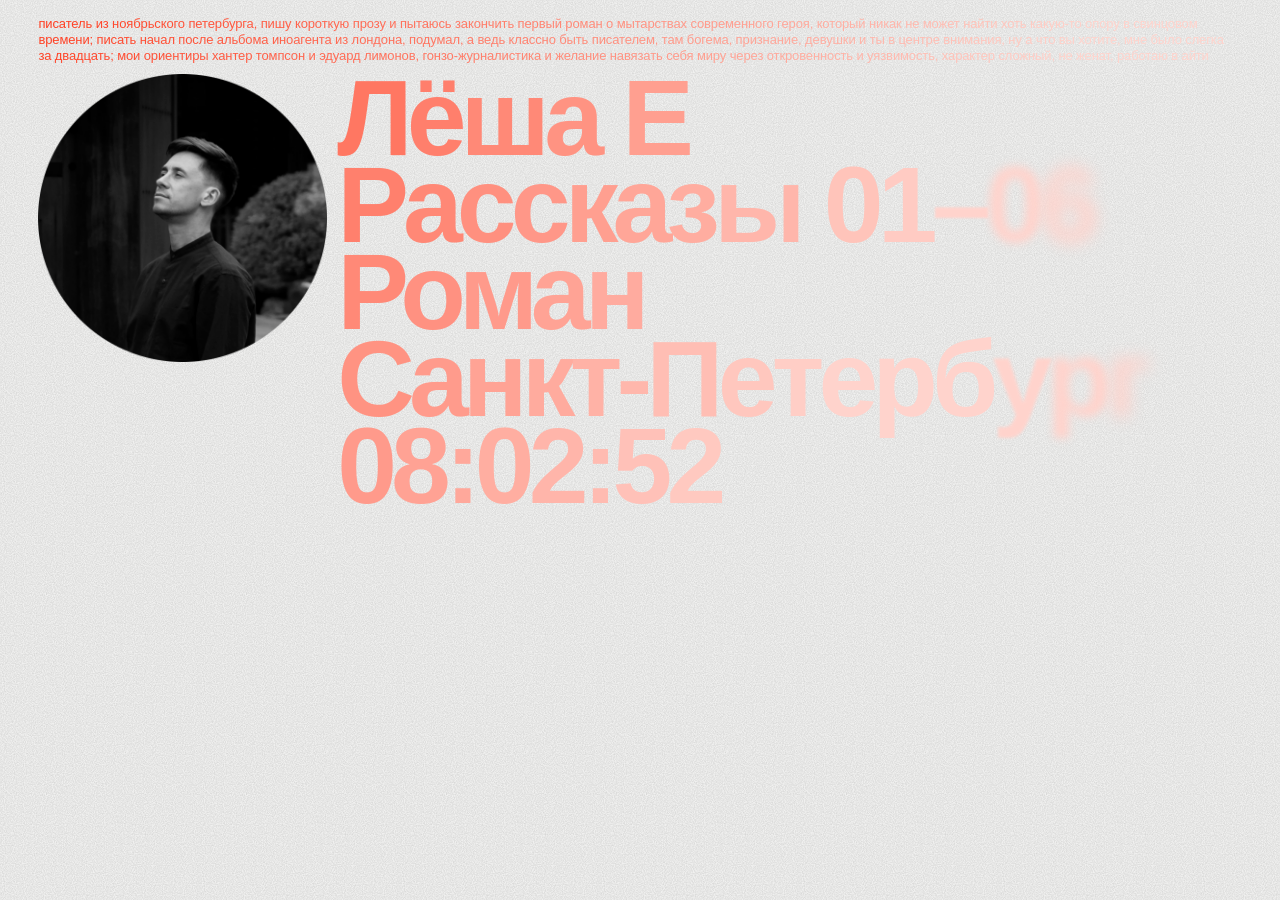
==== commit 6e51d472: "Главная: первым круглое фото, видео вторым — быстрее загрузка Co-Authored-By: Claude Opus 5.5 <norep" ====
--- a/index.html
+++ b/index.html
@@ -2,7 +2,7 @@
 <html lang="ru">
 <head>
 <meta charset="utf-8">
-<meta http-equiv="Content-Security-Policy" content="default-src 'self'; script-src 'self' 'sha256-Y6WC1K5HjxvX8Q7aVCYfmcydx08YfO0h7AEWzItE5zQ='; style-src 'self' 'unsafe-inline' https://fonts.googleapis.com; font-src 'self' https://fonts.gstatic.com; img-src 'self' data:; connect-src 'self'; object-src 'none'; base-uri 'self'; form-action 'none'">
+<meta http-equiv="Content-Security-Policy" content="default-src 'self'; script-src 'self' 'sha256-W1Eojer3RnwE7GxdS1kKtHn/rlmoEjB15EMu+lEwEwk='; style-src 'self' 'unsafe-inline' https://fonts.googleapis.com; font-src 'self' https://fonts.gstatic.com; img-src 'self' data:; connect-src 'self'; object-src 'none'; base-uri 'self'; form-action 'none'">
 <meta name="referrer" content="strict-origin-when-cross-origin">
 <meta name="viewport" content="width=device-width, initial-scale=1">
 <title>Лёша Е — рассказы, короткая проза</title>
@@ -38,7 +38,7 @@
   <h1 class="visually-hidden">Лёша Е — рассказы</h1>
   <section class="hero">
     <p class="caps">Короткая проза о людях, которые живут по расписанию, — до тех пор, пока мир не сдвинется на полградуса</p>
-    <figure class="portrait"><img class="swap" src="assets/photos/1.jpg" data-photos="assets/photos/8.mp4 assets/photos/1.jpg assets/photos/2.jpg assets/photos/3.jpg assets/photos/4.jpg assets/photos/5.jpg assets/photos/6.png assets/photos/7.jpg" alt="Лёша Е, портрет" width="900" height="1200"></figure>
+    <figure class="portrait"><img class="swap" src="assets/photos/6.png" data-photos="assets/photos/6.png assets/photos/8.mp4 assets/photos/1.jpg assets/photos/2.jpg assets/photos/3.jpg assets/photos/4.jpg assets/photos/5.jpg assets/photos/7.jpg" alt="Лёша Е, портрет" width="900" height="1200"></figure>
     <a href="stories/" class="scroll">Рассказы 01–06 →</a>
     <a href="novel/" class="scroll">Роман →</a>
   </section>
@@ -46,7 +46,7 @@
   <section class="hero-b" aria-label="Об авторе">
     <p class="about">писатель из ноябрьского петербурга, пишу короткую прозу и пытаюсь закончить первый роман о мытарствах современного героя, который никак не может найти хоть какую-то опору в свинцовом времени; писать начал после альбома иноагента из лондона, подумал, а ведь классно быть писателем, там богема, признание, девушки и ты в центре внимания, ну а что вы хотите, мне было слегка за двадцать; мои ориентиры хантер томпсон и эдуард лимонов, гонзо-журналистика и желание навязать себя миру через откровенность и уязвимость, характер сложный, не женат, работаю в айти</p>
     <div class="hero-b-grid">
-      <img class="swap" src="assets/photos/1.jpg" data-photos="assets/photos/8.mp4 assets/photos/1.jpg assets/photos/2.jpg assets/photos/3.jpg assets/photos/4.jpg assets/photos/5.jpg assets/photos/6.png assets/photos/7.jpg" alt="Лёша Е, портрет" width="900" height="1200">
+      <img class="swap" src="assets/photos/6.png" data-photos="assets/photos/6.png assets/photos/8.mp4 assets/photos/1.jpg assets/photos/2.jpg assets/photos/3.jpg assets/photos/4.jpg assets/photos/5.jpg assets/photos/7.jpg" alt="Лёша Е, портрет" width="900" height="1200">
       <p class="big">
         <a href="about/">Лёша Е</a>
         <a class="edge" href="stories/">Рассказы 01–06</a>
@@ -57,8 +57,8 @@
     </div>
   </section>
   <script>
-    // Первым всегда идёт видео: сразу показываем его кадр-обложку, само видео
-    // подставит home-b.js, когда оно загрузится.
+    // Первым идёт круглое фото (лёгкое), видео — вторым и грузится, только когда до него дойдут.
+    // Если первым поставить видео, сразу показываем его кадр-обложку.
     document.querySelectorAll('img.swap').forEach(img => {
       img.src = img.dataset.photos.split(' ')[0].replace(/\.mp4$/, '-poster.jpg');
       img.dataset.index = 0;
